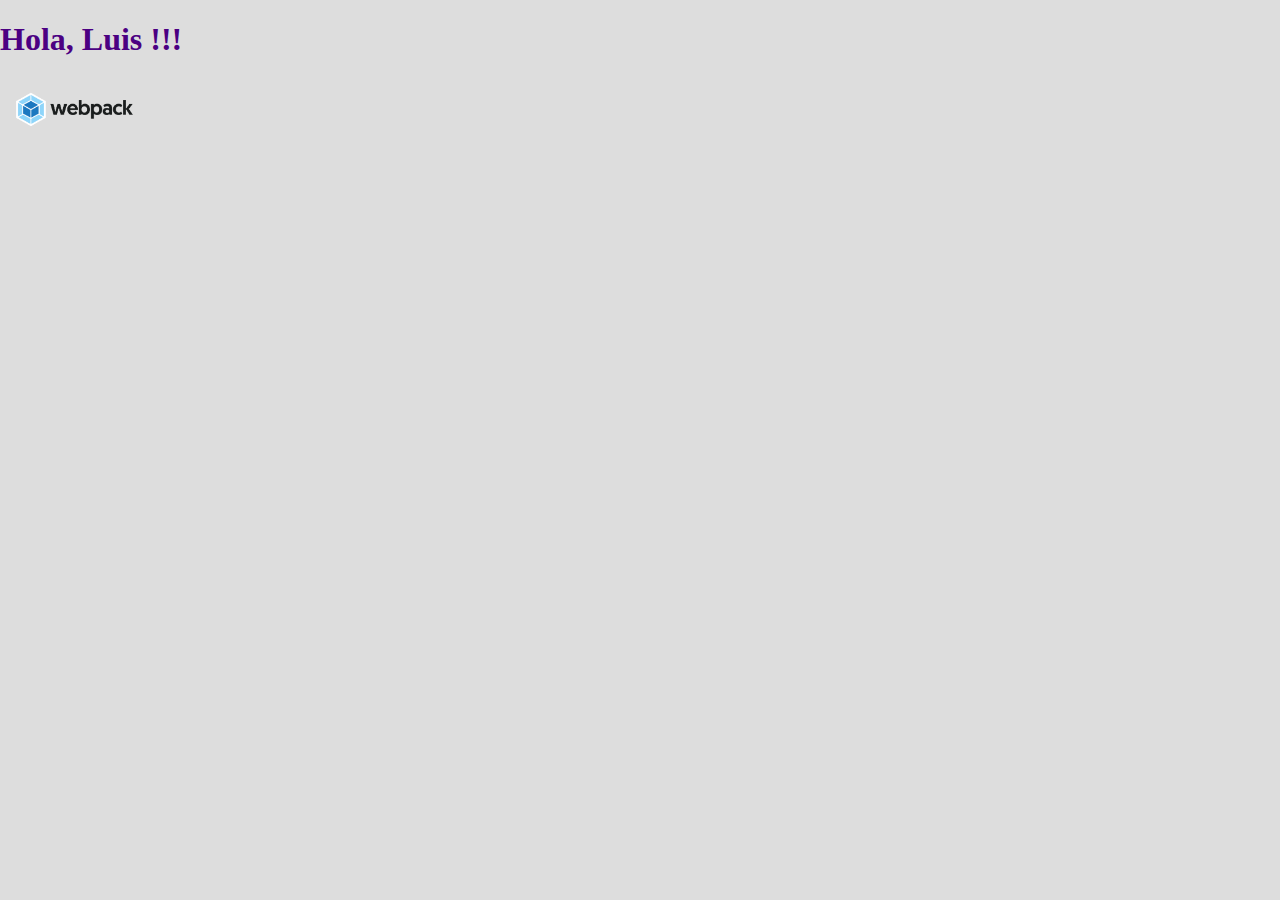
==== docs/index.html @ b384be8e "Primer commit" ====
<!doctype html><html lang="en"><head><meta charset="UTF-8"><meta http-equiv="X-UA-Compatible" content="IE=edge"><meta name="viewport" content="width=device-width,initial-scale=1"><title>WebPack</title><script defer="defer" src="main.7f3590699d0f19bb1dae.js"></script><link href="main.505ddb7b271270e60b5e.css" rel="stylesheet"></head><body></body></html>
---- docs/main.505ddb7b271270e60b5e.css ----
body,html{background-color:#ddd;margin:0}img{width:150px}
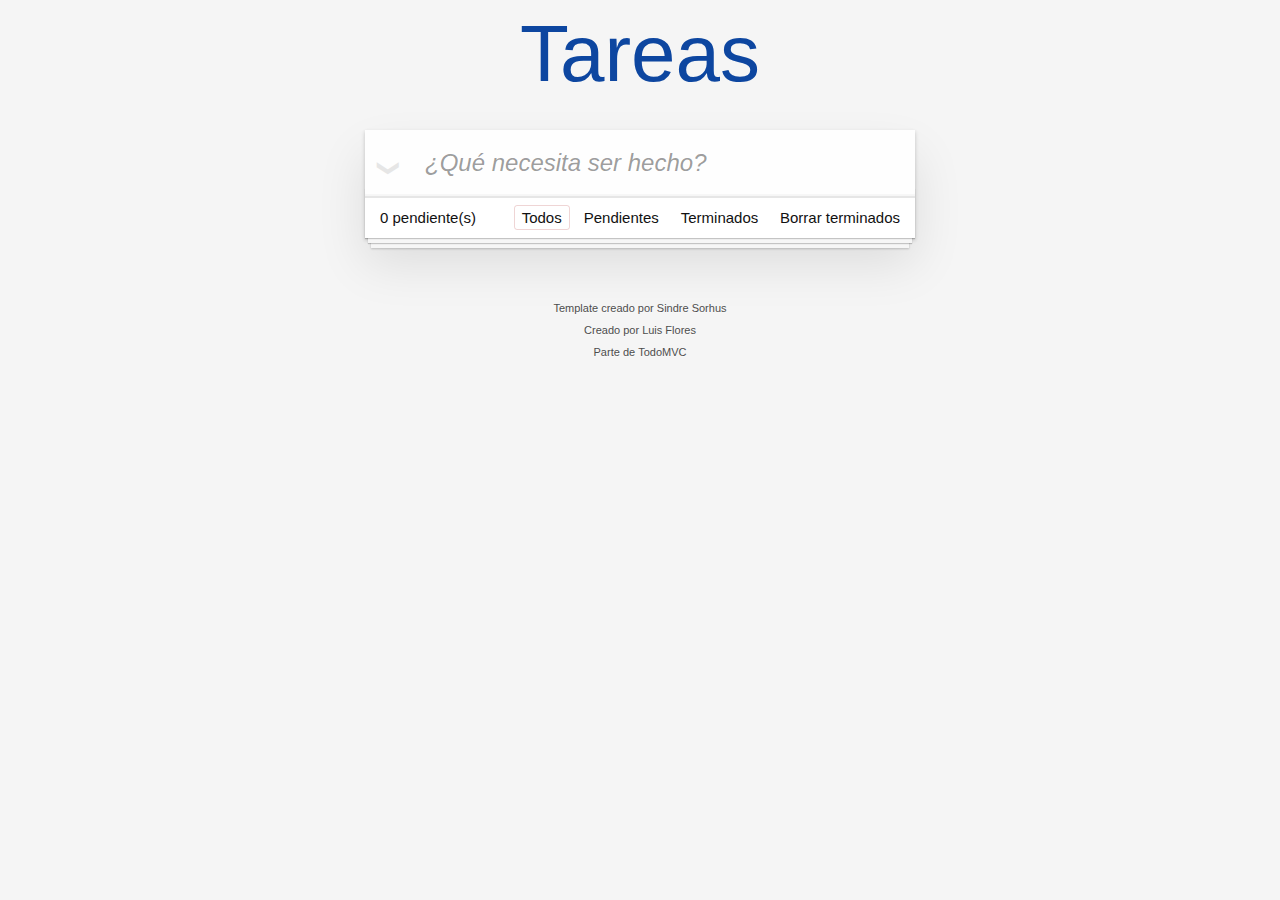
==== commit 93849bd8: "docs agragado" ====
--- a/docs/index.html
+++ b/docs/index.html
@@ -1 +1 @@
-<!doctype html><html lang="en"><head><meta charset="UTF-8"><meta http-equiv="X-UA-Compatible" content="IE=edge"><meta name="viewport" content="width=device-width,initial-scale=1"><title>WebPack</title><script defer="defer" src="main.7f3590699d0f19bb1dae.js"></script><link href="main.505ddb7b271270e60b5e.css" rel="stylesheet"></head><body></body></html>+<!doctype html><html lang="en"><head><meta charset="utf-8"><meta name="viewport" content="width=device-width,initial-scale=1"><title>Xihutec Tasks</title><script defer="defer" src="main.419ea486bb88a06fe5b7.js"></script><link href="main.73fbc9df3c4a173449ba.css" rel="stylesheet"></head><body><section class="todoapp"><header class="header"><h1>Tareas</h1><input class="new-todo" placeholder="¿Qué necesita ser hecho?" autofocus></header><section class="main"><input id="toggle-all" class="toggle-all" type="checkbox"> <label for="toggle-all">Mark all as complete</label><ul class="todo-list"></ul></section><footer class="footer"><span class="todo-count"><strong>0</strong> pendiente(s)</span><ul class="filters"><li><a class="selected filtro" href="#/">Todos</a></li><li><a class="filtro" href="#/active">Pendientes</a></li><li><a class="filtro" href="#/completed">Terminados</a></li></ul><button class="clear-completed">Borrar terminados</button></footer></section><footer class="info"><p>Template creado por <a href="http://sindresorhus.com">Sindre Sorhus</a></p><p>Creado por Luis Flores</p><p>Parte de <a href="http://todomvc.com">TodoMVC</a></p></footer></body></html>--- a/docs/main.73fbc9df3c4a173449ba.css
+++ b/docs/main.73fbc9df3c4a173449ba.css
@@ -0,0 +1 @@
+body,button,html{margin:0;padding:0}button{-webkit-font-smoothing:antialiased;-webkit-appearance:none;appearance:none;background:none;border:0;color:inherit;font-family:inherit;font-size:100%;font-weight:inherit;vertical-align:baseline}body,button{-moz-osx-font-smoothing:grayscale}body{-webkit-font-smoothing:antialiased;background:#f5f5f5;color:#111;font:14px Helvetica Neue,Helvetica,Arial,sans-serif;font-weight:300;line-height:1.4em;margin:0 auto;max-width:550px;min-width:230px}:focus{outline:0}.hidden{display:none}.todoapp{background:#fff;box-shadow:0 2px 4px 0 rgba(0,0,0,.2),0 25px 50px 0 rgba(0,0,0,.1);margin:130px 0 40px;position:relative}.todoapp input::-webkit-input-placeholder{color:rgba(0,0,0,.4);font-style:italic;font-weight:300}.todoapp input::-moz-placeholder{color:rgba(0,0,0,.4);font-style:italic;font-weight:300}.todoapp input::input-placeholder{color:rgba(0,0,0,.4);font-style:italic;font-weight:300}.todoapp h1{-webkit-text-rendering:optimizeLegibility;-moz-text-rendering:optimizeLegibility;text-rendering:optimizeLegibility;color:#0d46a0;font-size:80px;font-weight:200;position:absolute;text-align:center;top:-140px;width:100%}.edit,.new-todo{-webkit-font-smoothing:antialiased;-moz-osx-font-smoothing:grayscale;border:1px solid #999;box-shadow:inset 0 -1px 5px 0 rgba(0,0,0,.2);box-sizing:border-box;color:inherit;font-family:inherit;font-size:24px;font-weight:inherit;line-height:1.4em;margin:0;padding:6px;position:relative;width:100%}.new-todo{background:rgba(0,0,0,.003);border:none;box-shadow:inset 0 -2px 1px rgba(0,0,0,.03);padding:16px 16px 16px 60px}.main{border-top:1px solid #e6e6e6;position:relative;z-index:2}.toggle-all{border:none;bottom:100%;height:1px;opacity:0;position:absolute;right:100%;width:1px}.toggle-all+label{font-size:0;height:34px;left:-13px;position:absolute;top:-52px;-webkit-transform:rotate(90deg);transform:rotate(90deg);width:60px}.toggle-all+label:before{color:#e6e6e6;content:"❯";font-size:22px;padding:10px 27px}.toggle-all:checked+label:before{color:#737373}.todo-list{list-style:none;margin:0;padding:0}.todo-list li{border-bottom:1px solid #ededed;font-size:24px;position:relative}.todo-list li:last-child{border-bottom:none}.todo-list li.editing{border-bottom:none;padding:0}.todo-list li.editing .edit{display:block;margin:0 0 0 43px;padding:12px 16px;width:calc(100% - 43px)}.todo-list li.editing .view{display:none}.todo-list li .toggle{-webkit-appearance:none;appearance:none;border:none;bottom:0;height:auto;margin:auto 0;opacity:0;position:absolute;text-align:center;top:0;width:40px}.todo-list li .toggle+label{background-image:url("data:image/svg+xml;utf8,%3Csvg%20xmlns%3D%22http%3A//www.w3.org/2000/svg%22%20width%3D%2240%22%20height%3D%2240%22%20viewBox%3D%22-10%20-18%20100%20135%22%3E%3Ccircle%20cx%3D%2250%22%20cy%3D%2250%22%20r%3D%2250%22%20fill%3D%22none%22%20stroke%3D%22%23ededed%22%20stroke-width%3D%223%22/%3E%3C/svg%3E");background-position:0;background-repeat:no-repeat}.todo-list li .toggle:checked+label{background-image:url("data:image/svg+xml;utf8,%3Csvg%20xmlns%3D%22http%3A//www.w3.org/2000/svg%22%20width%3D%2240%22%20height%3D%2240%22%20viewBox%3D%22-10%20-18%20100%20135%22%3E%3Ccircle%20cx%3D%2250%22%20cy%3D%2250%22%20r%3D%2250%22%20fill%3D%22none%22%20stroke%3D%22%23bddad5%22%20stroke-width%3D%223%22/%3E%3Cpath%20fill%3D%22%235dc2af%22%20d%3D%22M72%2025L42%2071%2027%2056l-4%204%2020%2020%2034-52z%22/%3E%3C/svg%3E")}.todo-list li label{color:#4d4d4d;display:block;font-weight:400;line-height:1.2;padding:15px 15px 15px 60px;transition:color .4s;word-break:break-all}.todo-list li.completed label{color:#cdcdcd;text-decoration:line-through}.todo-list li .destroy{bottom:0;color:#cc9a9a;display:none;font-size:30px;height:40px;margin:auto 0 11px;position:absolute;right:10px;top:0;transition:color .2s ease-out;width:40px}.todo-list li .destroy:hover{color:#af5b5e}.todo-list li .destroy:after{content:"×"}.todo-list li:hover .destroy{display:block}.todo-list li .edit{display:none}.todo-list li.editing:last-child{margin-bottom:-1px}.footer{border-top:1px solid #e6e6e6;font-size:15px;height:20px;padding:10px 15px;text-align:center}.footer:before{bottom:0;box-shadow:0 1px 1px rgba(0,0,0,.2),0 8px 0 -3px #f6f6f6,0 9px 1px -3px rgba(0,0,0,.2),0 16px 0 -6px #f6f6f6,0 17px 2px -6px rgba(0,0,0,.2);content:"";height:50px;left:0;overflow:hidden;position:absolute;right:0}.todo-count{float:left;text-align:left}.todo-count strong{font-weight:300}.filters{left:0;list-style:none;margin:0;padding:0;position:absolute;right:0}.filters li{display:inline}.filters li a{border:1px solid transparent;border-radius:3px;color:inherit;margin:3px;padding:3px 7px;text-decoration:none}.filters li a:hover{border-color:rgba(175,47,47,.1)}.filters li a.selected{border-color:rgba(175,47,47,.2)}.clear-completed,html .clear-completed:active{cursor:pointer;float:right;line-height:20px;position:relative;text-decoration:none}.clear-completed:hover{text-decoration:underline}.info{color:#4d4d4d;font-size:11px;margin:65px auto 0;text-align:center;text-shadow:0 1px 0 hsla(0,0%,100%,.5)}.info p{line-height:1}.info a{color:inherit;font-weight:400;text-decoration:none}.info a:hover{text-decoration:underline}@media screen and (-webkit-min-device-pixel-ratio:0){.todo-list li .toggle,.toggle-all{background:none}.todo-list li .toggle{height:40px}}@media (max-width:430px){.footer{height:50px}.filters{bottom:10px}}hr{border:0;border-bottom:1px dashed #f7f7f7;border-top:1px dashed #c5c5c5;margin:20px 0}.learn a{color:#b83f45;font-weight:400;text-decoration:none}.learn a:hover{color:#787e7e;text-decoration:underline}.learn h3,.learn h4,.learn h5{color:#000;font-weight:500;line-height:1.2;margin:10px 0}.learn h3{font-size:24px}.learn h4{font-size:18px}.learn h5{font-size:14px;margin-bottom:0}.learn ul{margin:0 0 30px 25px;padding:0}.learn li{line-height:20px}.learn p{font-size:15px;font-weight:300;line-height:1.3;margin-bottom:0;margin-top:0}#issue-count{display:none}.quote{border:none;margin:20px 0 60px}.quote p{font-style:italic}.quote p:before{content:"“";left:3px;top:-20px}.quote p:after,.quote p:before{font-size:50px;opacity:.15;position:absolute}.quote p:after{bottom:-42px;content:"”";right:3px}.quote footer{bottom:-40px;position:absolute;right:0}.quote footer img{border-radius:3px}.quote footer a{margin-left:5px;vertical-align:middle}.speech-bubble{background:rgba(0,0,0,.04);border-radius:5px;padding:10px;position:relative}.speech-bubble:after{border:13px solid transparent;border-top-color:rgba(0,0,0,.04);content:"";position:absolute;right:30px;top:100%}.learn-bar>.learn{background-color:hsla(0,0%,100%,.6);border-radius:5px;left:-300px;padding:10px;position:absolute;top:8px;transition-duration:.5s;transition-property:left;width:272px}@media (min-width:899px){.learn-bar{padding-left:300px;width:auto}.learn-bar>.learn{left:8px}}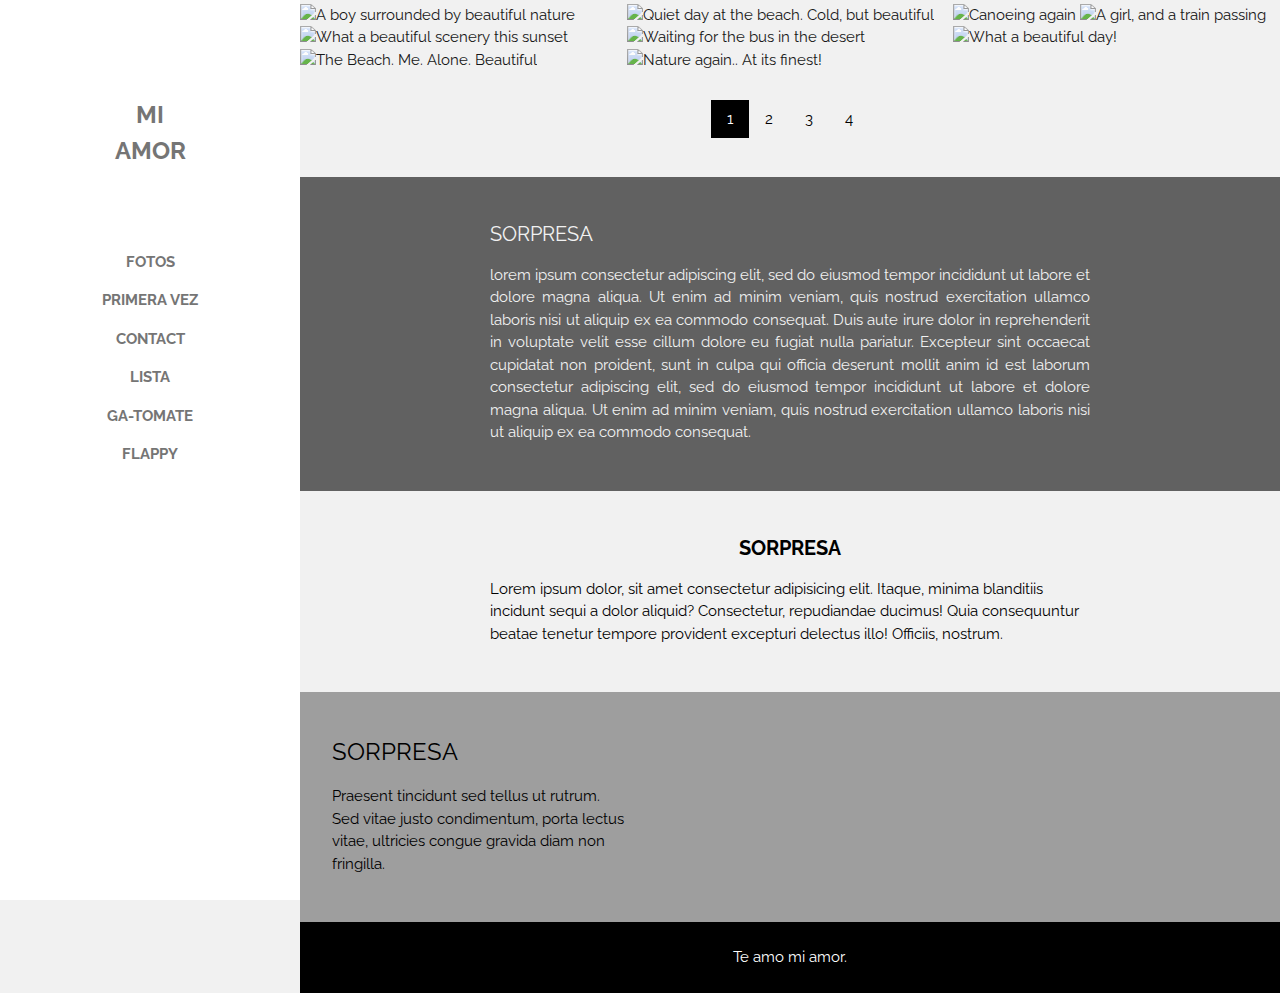
==== commit 0f54199b: "prueba 2" ====
--- a/docs/index.html
+++ b/docs/index.html
@@ -1 +1,161 @@
-<!doctype html><html lang="en"><head><meta charset="utf-8"><meta name="viewport" content="width=device-width,initial-scale=1"><title>Xihutec Tasks</title><script defer="defer" src="main.419ea486bb88a06fe5b7.js"></script><link href="main.73fbc9df3c4a173449ba.css" rel="stylesheet"></head><body><section class="todoapp"><header class="header"><h1>Tareas</h1><input class="new-todo" placeholder="¿Qué necesita ser hecho?" autofocus></header><section class="main"><input id="toggle-all" class="toggle-all" type="checkbox"> <label for="toggle-all">Mark all as complete</label><ul class="todo-list"></ul></section><footer class="footer"><span class="todo-count"><strong>0</strong> pendiente(s)</span><ul class="filters"><li><a class="selected filtro" href="#/">Todos</a></li><li><a class="filtro" href="#/active">Pendientes</a></li><li><a class="filtro" href="#/completed">Terminados</a></li></ul><button class="clear-completed">Borrar terminados</button></footer></section><footer class="info"><p>Template creado por <a href="http://sindresorhus.com">Sindre Sorhus</a></p><p>Creado por Luis Flores</p><p>Parte de <a href="http://todomvc.com">TodoMVC</a></p></footer></body></html>+<!DOCTYPE html>
+<html lang="en">
+<head>
+<title>🍅</title>
+<meta charset="UTF-8">
+<meta name="viewport" content="width=device-width, initial-scale=1">
+<link rel="stylesheet" href="https://www.w3schools.com/w3css/4/w3.css">
+<link rel="stylesheet" href="https://fonts.googleapis.com/css?family=Raleway">
+<style>
+body,h1,h2,h3,h4,h5 {font-family: "Raleway", sans-serif}
+.w3-third img{margin-bottom: -6px; opacity: 0.9; cursor: pointer}
+.w3-third img:hover{opacity: 1}
+</style>
+</head>
+<body class="w3-light-grey w3-content" style="max-width:1600px">
+
+<!-- Sidebar/menu -->
+<nav class="w3-sidebar w3-bar-block w3-white w3-animate-left w3-text-grey w3-collapse w3-top w3-center" style="z-index:3;width:300px;font-weight:bold" id="mySidebar"><br>
+  <h3 class="w3-padding-64 w3-center"><b>MI<br>AMOR</b></h3>
+  <a href="#" onclick="w3_close()" class="w3-bar-item w3-button">FOTOS</a> 
+  <a href="#about" onclick="w3_close()" class="w3-bar-item w3-button">PRIMERA VEZ</a> 
+  <a href="#contact" onclick="w3_close()" class="w3-bar-item w3-button">CONTACT</a>
+  <a href="to_do.html" class="w3-bar-item w3-button">LISTA</a>
+  <a href="gato.html" class="w3-bar-item w3-button">GA-TOMATE</a>
+  <a href="flappy.html" class="w3-bar-item w3-button">FLAPPY</a>
+  <a href="javascript:void(0)" onclick="w3_close()" class="w3-bar-item w3-button w3-padding w3-hide-large">CERRAR</a>
+</nav>
+
+<!-- Top menu on small screens -->
+<header class="w3-container w3-top w3-hide-large w3-white w3-xlarge w3-padding-16">
+  <span class="w3-left w3-padding">MI AMOR Y YO 🍅</span>
+  <a href="javascript:void(0)" class="w3-right w3-button w3-white" onclick="w3_open()">☰</a>
+</header>
+
+<!-- Overlay effect when opening sidebar on small screens -->
+<div class="w3-overlay w3-hide-large w3-animate-opacity" onclick="w3_close()" style="cursor:pointer" title="close side menu" id="myOverlay"></div>
+
+<!-- !PAGE CONTENT! -->
+<div class="w3-main" style="margin-left:300px">
+
+  <!-- Push down content on small screens --> 
+  <div class="w3-hide-large" style="margin-top:83px"></div>
+  
+  <!-- Photo grid -->
+  <div class="w3-row">
+    <div class="w3-third">
+      <img src="img/IMG-20220206-WA0003.jpg" style="width:100%" onclick="onClick(this)" alt="A boy surrounded by beautiful nature">
+      <img src="img/IMG-20220206-WA0018.jpg" style="width:100%" onclick="onClick(this)" alt="What a beautiful scenery this sunset">
+      <img src="img/IMG-20220206-WA0001.jpg" style="width:100%" onclick="onClick(this)" alt="The Beach. Me. Alone. Beautiful">
+    </div>
+
+    <div class="w3-third">
+      <img src="img/IMG-20220214-WA0007.jpg" style="width:100%" onclick="onClick(this)" alt="Quiet day at the beach. Cold, but beautiful">
+      <img src="img/IMG-20220213-WA0051.jpg" style="width:100%" onclick="onClick(this)" alt="Waiting for the bus in the desert">
+      <img src="img/IMG-20220214-WA0001.jpg" style="width:100%" onclick="onClick(this)" alt="Nature again.. At its finest!">
+    </div>
+    
+    <div class="w3-third">
+      <img src="img/IMG-20220214-WA0014.jpg" style="width:100%" onclick="onClick(this)" alt="Canoeing again">
+      <img src="img/IMG-20220214-WA0016.jpg" style="width:100%" onclick="onClick(this)" alt="A girl, and a train passing">
+      <img src="img/IMG-20220220-WA0044.jpg" style="width:100%" onclick="onClick(this)" alt="What a beautiful day!">
+    </div>
+  </div>
+
+  <!-- Pagination -->
+  <div class="w3-center w3-padding-32">
+    <div class="w3-bar">
+      <a href="#" class="w3-bar-item w3-black w3-button">1</a>
+      <a href="index2.html" class="w3-bar-item w3-button w3-hover-black">2</a>
+      <a href="index3.html" class="w3-bar-item w3-button w3-hover-black">3</a>
+      <a href="#" class="w3-bar-item w3-button w3-hover-black">4</a>
+    </div>
+  </div>
+  
+  <!-- Modal for full size images on click-->
+  <div id="modal01" class="w3-modal w3-black" style="padding-top:0" onclick="this.style.display='none'">
+    <span class="w3-button w3-black w3-xlarge w3-display-topright">×</span>
+    <div class="w3-modal-content w3-animate-zoom w3-center w3-transparent w3-padding-64">
+      <img id="img01" class="w3-image">
+      <p id="caption"></p>
+    </div>
+  </div>
+
+  <!-- About section -->
+  <div class="w3-container w3-dark-grey w3-center w3-text-light-grey w3-padding-32" id="about">
+    <!-- <h4><b>About Me</b></h4>
+    <img src="/w3images/avatar_hat.jpg" alt="Me" class="w3-image w3-padding-32" width="600" height="650"> -->
+    <div class="w3-content w3-justify" style="max-width:600px">
+      <h4>SORPRESA</h4>
+      <p> lorem ipsum consectetur adipiscing elit, sed do eiusmod tempor incididunt ut labore et dolore magna aliqua. Ut enim ad minim veniam, quis nostrud exercitation ullamco laboris nisi ut aliquip ex ea commodo consequat. Duis aute irure
+        dolor in reprehenderit in voluptate velit esse cillum dolore eu fugiat nulla pariatur. Excepteur sint occaecat cupidatat non proident, sunt in culpa qui officia deserunt mollit anim id est laborum consectetur adipiscing elit, sed do eiusmod tempor
+        incididunt ut labore et dolore magna aliqua. Ut enim ad minim veniam, quis nostrud exercitation ullamco laboris nisi ut aliquip ex ea commodo consequat.
+      </p>
+      <!-- <p>mail: example@example.com</p>
+      <p>tel: 5353 35531</p> -->
+    </div>
+  </div>
+
+  <!-- Contact section -->
+  <div class="w3-container w3-light-grey w3-padding-32 w3-padding-large" id="contact">
+    <div class="w3-content" style="max-width:600px">
+       <h4 class="w3-center"><b>SORPRESA</b></h4>
+      <p>Lorem ipsum dolor, sit amet consectetur adipisicing elit. Itaque, minima blanditiis incidunt sequi a dolor aliquid? Consectetur, repudiandae ducimus! Quia consequuntur beatae tenetur tempore provident excepturi delectus illo! Officiis, nostrum.</p>
+      <!--<form action="/action_page.php" target="_blank">
+        <div class="w3-section">
+          <label>Name</label>
+          <input class="w3-input w3-border" type="text" name="Name" required>
+        </div>
+        <div class="w3-section">
+          <label>Email</label>
+          <input class="w3-input w3-border" type="text" name="Email" required>
+        </div>
+        <div class="w3-section">
+          <label>Message</label>
+          <input class="w3-input w3-border" type="text" name="Message" required>
+        </div>
+        <button type="submit" class="w3-button w3-block w3-black w3-margin-bottom">Send Message</button>
+      </form> -->
+    </div>
+  </div>
+
+  <!-- Footer -->
+  <footer class="w3-container w3-padding-32 w3-grey">  
+    <div class="w3-row-padding">
+      <div class="w3-third">
+        <h3>SORPRESA</h3>
+        <p>Praesent tincidunt sed tellus ut rutrum. Sed vitae justo condimentum, porta lectus vitae, ultricies congue gravida diam non fringilla.</p>      
+      </div>
+    </div>
+  </footer>
+  
+  <div class="w3-black w3-center w3-padding-24">Te amo mi amor.</div>
+
+<!-- End page content -->
+</div>
+
+<script>
+// Script to open and close sidebar
+function w3_open() {
+  document.getElementById("mySidebar").style.display = "block";
+  document.getElementById("myOverlay").style.display = "block";
+}
+ 
+function w3_close() {
+  document.getElementById("mySidebar").style.display = "none";
+  document.getElementById("myOverlay").style.display = "none";
+}
+
+// Modal Image Gallery
+function onClick(element) {
+  document.getElementById("img01").src = element.src;
+  document.getElementById("modal01").style.display = "block";
+  var captionText = document.getElementById("caption");
+  //captionText.innerHTML = element.alt;
+}
+
+</script>
+
+
+</body>
+</html>
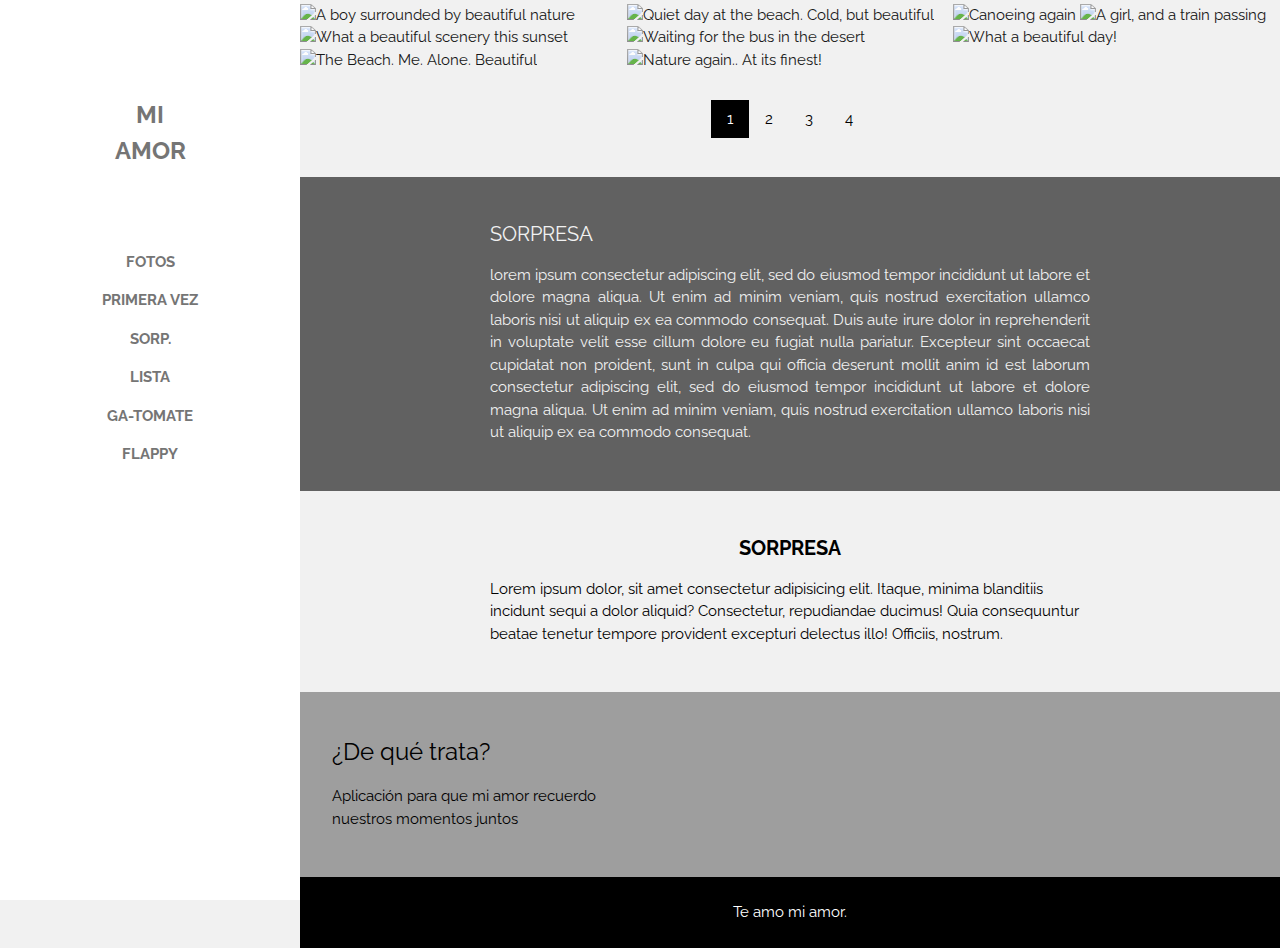
==== commit f77ac7ef: "prueba 12" ====
--- a/docs/index.html
+++ b/docs/index.html
@@ -19,7 +19,7 @@
   <h3 class="w3-padding-64 w3-center"><b>MI<br>AMOR</b></h3>
   <a href="#" onclick="w3_close()" class="w3-bar-item w3-button">FOTOS</a> 
   <a href="#about" onclick="w3_close()" class="w3-bar-item w3-button">PRIMERA VEZ</a> 
-  <a href="#contact" onclick="w3_close()" class="w3-bar-item w3-button">CONTACT</a>
+  <a href="#contact" onclick="w3_close()" class="w3-bar-item w3-button">SORP.</a>
   <a href="to_do.html" class="w3-bar-item w3-button">LISTA</a>
   <a href="gato.html" class="w3-bar-item w3-button">GA-TOMATE</a>
   <a href="flappy.html" class="w3-bar-item w3-button">FLAPPY</a>
@@ -123,8 +123,8 @@
   <footer class="w3-container w3-padding-32 w3-grey">  
     <div class="w3-row-padding">
       <div class="w3-third">
-        <h3>SORPRESA</h3>
-        <p>Praesent tincidunt sed tellus ut rutrum. Sed vitae justo condimentum, porta lectus vitae, ultricies congue gravida diam non fringilla.</p>      
+        <h3>¿De qué trata?</h3>
+        <p>Aplicación para que mi amor recuerdo nuestros momentos juntos</p>      
       </div>
     </div>
   </footer>
